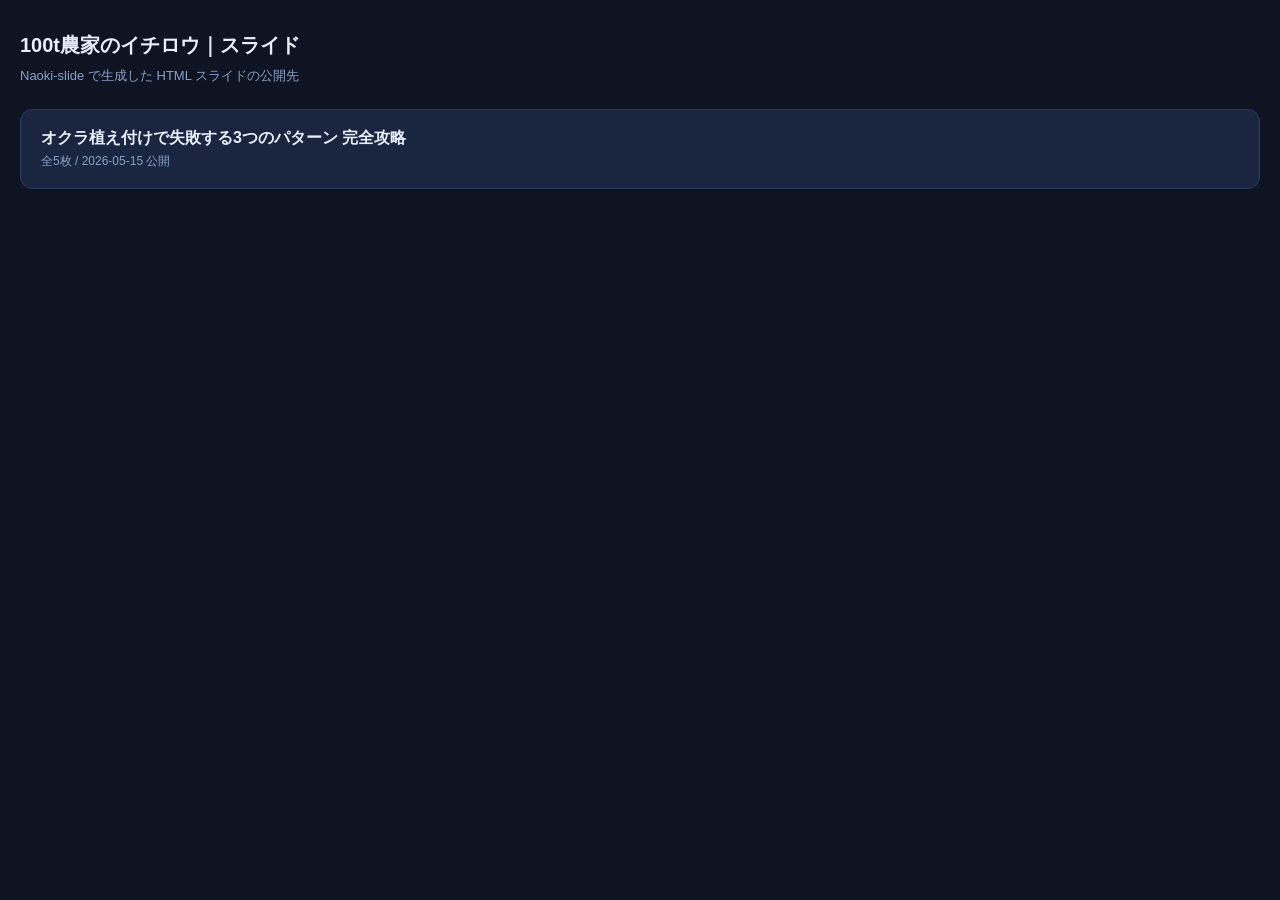
==== index.html @ 9490e32a "Initial publish: okra-saibai01 slides" ====
<!DOCTYPE html>
<html lang="ja">
<head>
<meta charset="UTF-8">
<meta name="viewport" content="width=device-width, initial-scale=1">
<title>100t農家のイチロウ｜スライド一覧</title>
<style>
  body { font-family: -apple-system, "Hiragino Kaku Gothic ProN", "Yu Gothic UI", sans-serif; background:#0e1422; color:#e8efff; margin:0; padding:32px 20px; }
  h1 { font-size:20px; margin:0 0 8px; }
  p.sub { color:#8aa0c8; margin:0 0 24px; font-size:13px; }
  ul { list-style:none; padding:0; margin:0; }
  li a { display:block; background:#1a2540; border:1px solid #2a3a64; border-radius:12px; padding:18px 20px; color:#e8efff; text-decoration:none; margin-bottom:12px; }
  li a:hover { border-color:#4a78d6; }
  .ttl { font-size:16px; font-weight:700; }
  .meta { font-size:12px; color:#8aa0c8; margin-top:4px; }
</style>
</head>
<body>
  <h1>100t農家のイチロウ｜スライド</h1>
  <p class="sub">Naoki-slide で生成した HTML スライドの公開先</p>
  <ul>
    <li><a href="./okra-saibai01/">
      <div class="ttl">オクラ植え付けで失敗する3つのパターン 完全攻略</div>
      <div class="meta">全5枚 / 2026-05-15 公開</div>
    </a></li>
  </ul>
</body>
</html>
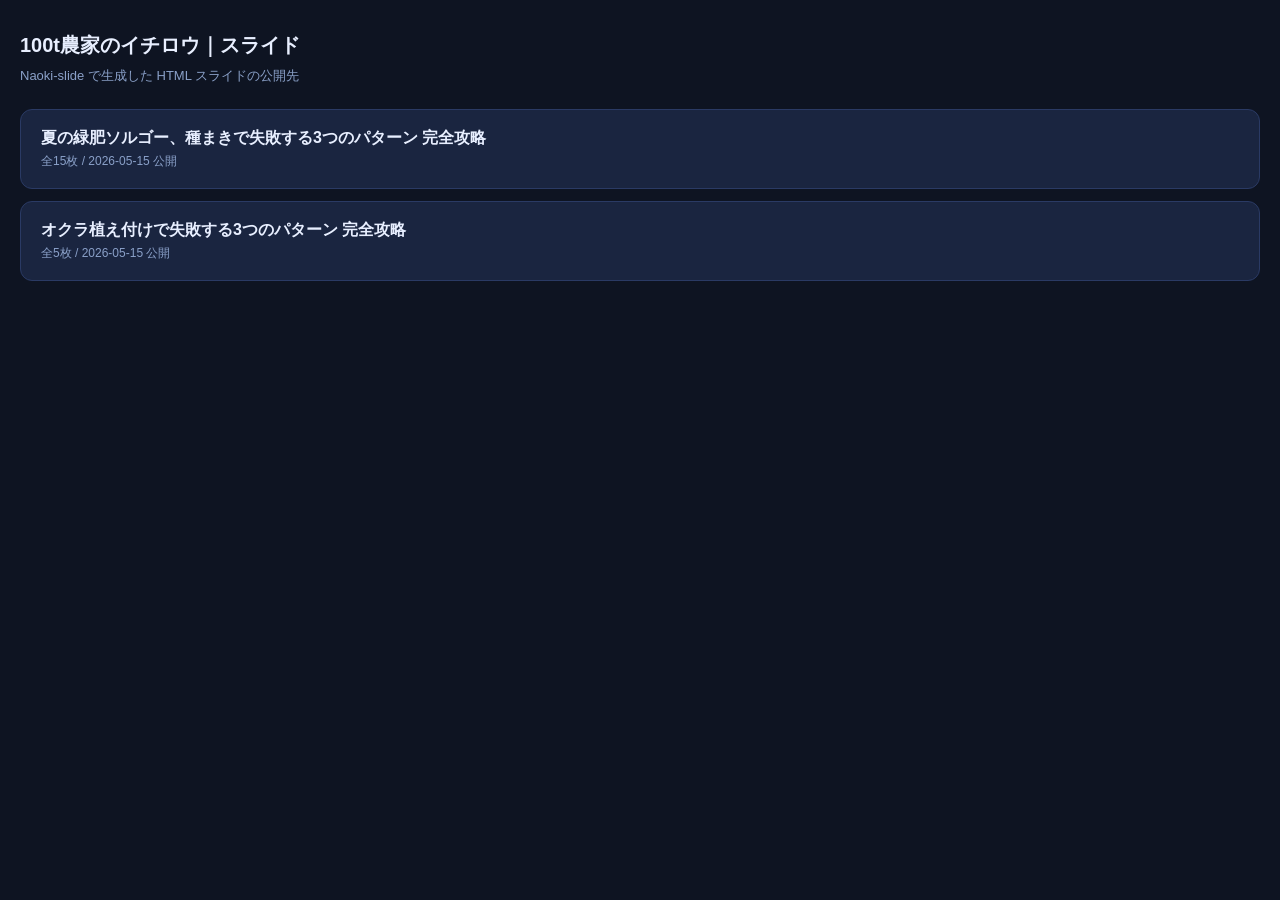
==== commit a996bac6: "Add sorgo-tanemaki01: 緑肥ソルゴー 15枚スライド (動画挿入用)" ====
--- a/index.html
+++ b/index.html
@@ -19,6 +19,10 @@
   <h1>100t農家のイチロウ｜スライド</h1>
   <p class="sub">Naoki-slide で生成した HTML スライドの公開先</p>
   <ul>
+    <li><a href="./sorgo-tanemaki01/">
+      <div class="ttl">夏の緑肥ソルゴー、種まきで失敗する3つのパターン 完全攻略</div>
+      <div class="meta">全15枚 / 2026-05-15 公開</div>
+    </a></li>
     <li><a href="./okra-saibai01/">
       <div class="ttl">オクラ植え付けで失敗する3つのパターン 完全攻略</div>
       <div class="meta">全5枚 / 2026-05-15 公開</div>
